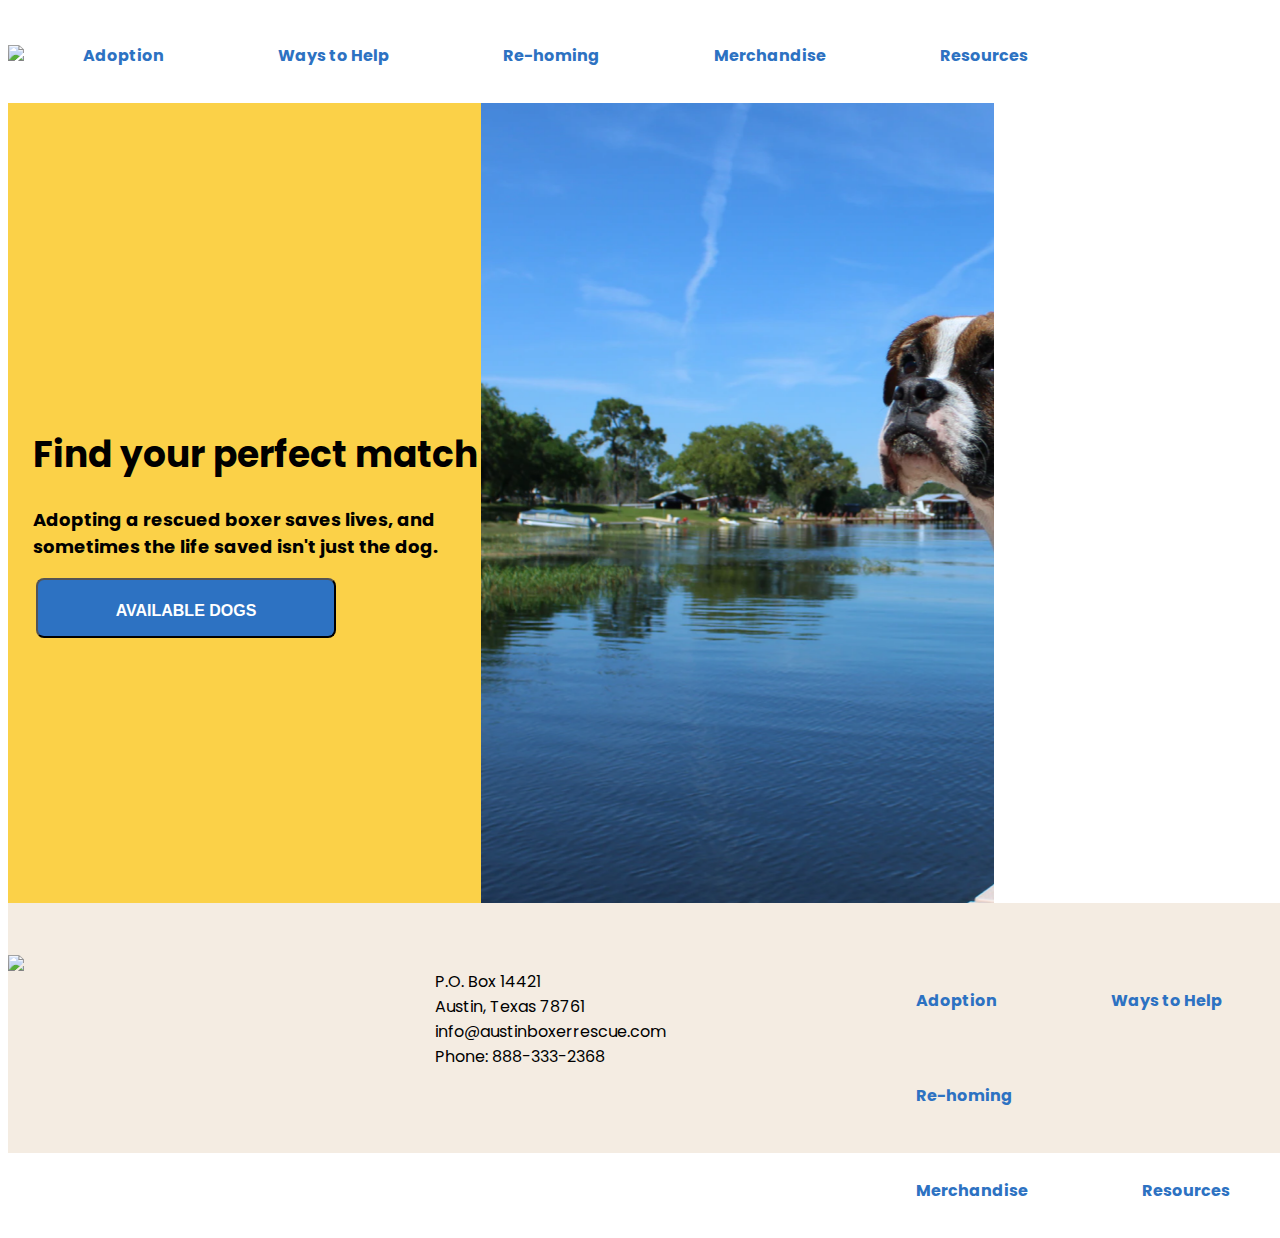
==== UX_UI_HW_17/index.html @ 2d82590b "06.27.21" ====
<!DOCTYPE html>

<!-- Metadata-->
<head> 
<title> Austin Boxer Rescue</title>

<link href="css/style.css" rel="stylesheet" type="text/css">
<link href="https://fonts.googleapis.com/css2?family=Poppins&display=swap" rel="stylesheet">
<link href="https://fonts.googleapis.com/css2?family=Poppins:wght@600&display=swap" rel="stylesheet">
</head>


<body>


<!-- New Nav-->
<nav>
  <div class="row">
      <div class="nav">
        <img src="/Users/zoefu/Documents/GitHub/UX_UI_HW_17/images/abr-logo.png">

        <a href="#"><div class="inline-block">Adoption</div></a>
        <a href="#"><div class="inline-block">Ways to Help</div></a>
        <a href="#"><div class="inline-block">Re-homing</div></a>
        <a href="#"><div class="inline-block">Merchandise</div></a>
        <a href="#"><div class="inline-block">Resources</div></a>
      </div>
      
    </div>

</nav>


<!-- New Nav-->

<section>

<!-- Left Side-->
<div class="left">
  <div class="column">
    <div class="leftHero">
      <h1> Find your perfect match</h1>
      <h3>Adopting a rescued boxer saves lives, and sometimes the life saved isn't just the dog.</h3>
      <button class="CTA">
        <h4>AVAILABLE DOGS</h4>
      </button>
    </div>
  </div>
</div>

<!-- END Left Side-->


<!-- Right Side-->
<div class="rightHero"></div>
<!-- Right Side-->



</section>
</body>



<!--Footer-->
<footer>
  <div class="row">
    <div class="footer">
      <img src="/Users/zoefu/Documents/GitHub/UX_UI_HW_17/images/abr-logo.png">
    </div>
    <div class="footer">
      <p>P.O. Box 14421 <br>Austin, Texas 78761<br>
        info@austinboxerrescue.com<br>Phone: 888-333-2368<br>
      </p>
    </div>

    <div class="footer">
      <a href="#"><div class="inline-block">Adoption</div></a>
      <a href="#"><div class="inline-block">Ways to Help</div></a>
      <a href="#"><div class="inline-block">Re-homing</div></a>
      <a href="#"><div class="inline-block">Merchandise</div></a>
      <a href="#"><div class="inline-block">Resources</div></a>

    </div>
  </div>

</footer>
<!--Footer-->

</html>
---- UX_UI_HW_17/css/style.css ----
body{
    font-family: 'Poppins', sans-serif;
    width:100%;
}
h1{
  color: black;
  font-size:  36px;
  font-weight: bold;
}

h3{
  font-size:  18px;
}

h4{
  color:white;
  font-size:  16px;
}

h5{
  color:#2c2c2c;
  font-size:  14px;
}

/*Navigation*/

.navNew {
  float: left;
  width: 33.33%;
  justify-content: center;
  align-items: center;
  background:#FFFFFF;
  height: 200px;
  padding-top:50px;
}

.inline-block {
  padding: 15px;
  display: inline-block;
}

.nav a {
  padding: 20px 40px;
  text-decoration: none;
  text-align: right;
  align-items: flex-end;
  font-weight: bold;
  color: #2D72C2;
  display: inline-block;
  }





/*Hero-Left*/
  .leftHero{

    height:500px;
    float: left;
    width: 35%;
    text-align: left;
    padding-top: 300px;
    padding-left: 25px;
    padding-right: -50px;
    left: 0px;
    top: 202px;
    background: #FBD148;
    
  }

  .CTA{
    position: absolute;
    width: 300px;
    height: 60px;
    left: 66px;
    background: #2D72C2;
    border-radius: 8px;
    text-decoration: capitalize;
    margin-left:-30px;
  }



  .rightHero{

    height:500px;

    width:77%;
    padding-top: 300px;
    left: 0px;
    top: 202px;
    background-image: url("../images/hero.png");

    
  }





/*Footer*/

.footer {
  float: left;
  width: 33.33%;
  justify-content: center;
  align-items: center;
  background:#F4ECE2;
  height: 200px;
  padding-top:50px;

}

.footer a {
  padding: 20px 40px;
  text-decoration: none;
  text-align: right;
  font-weight: bold;
  color: #2D72C2;
  display: inline-block;

}

/* Clear floats after the columns */
.row:after {
  content: "";
  display: table;
  clear: both;
}
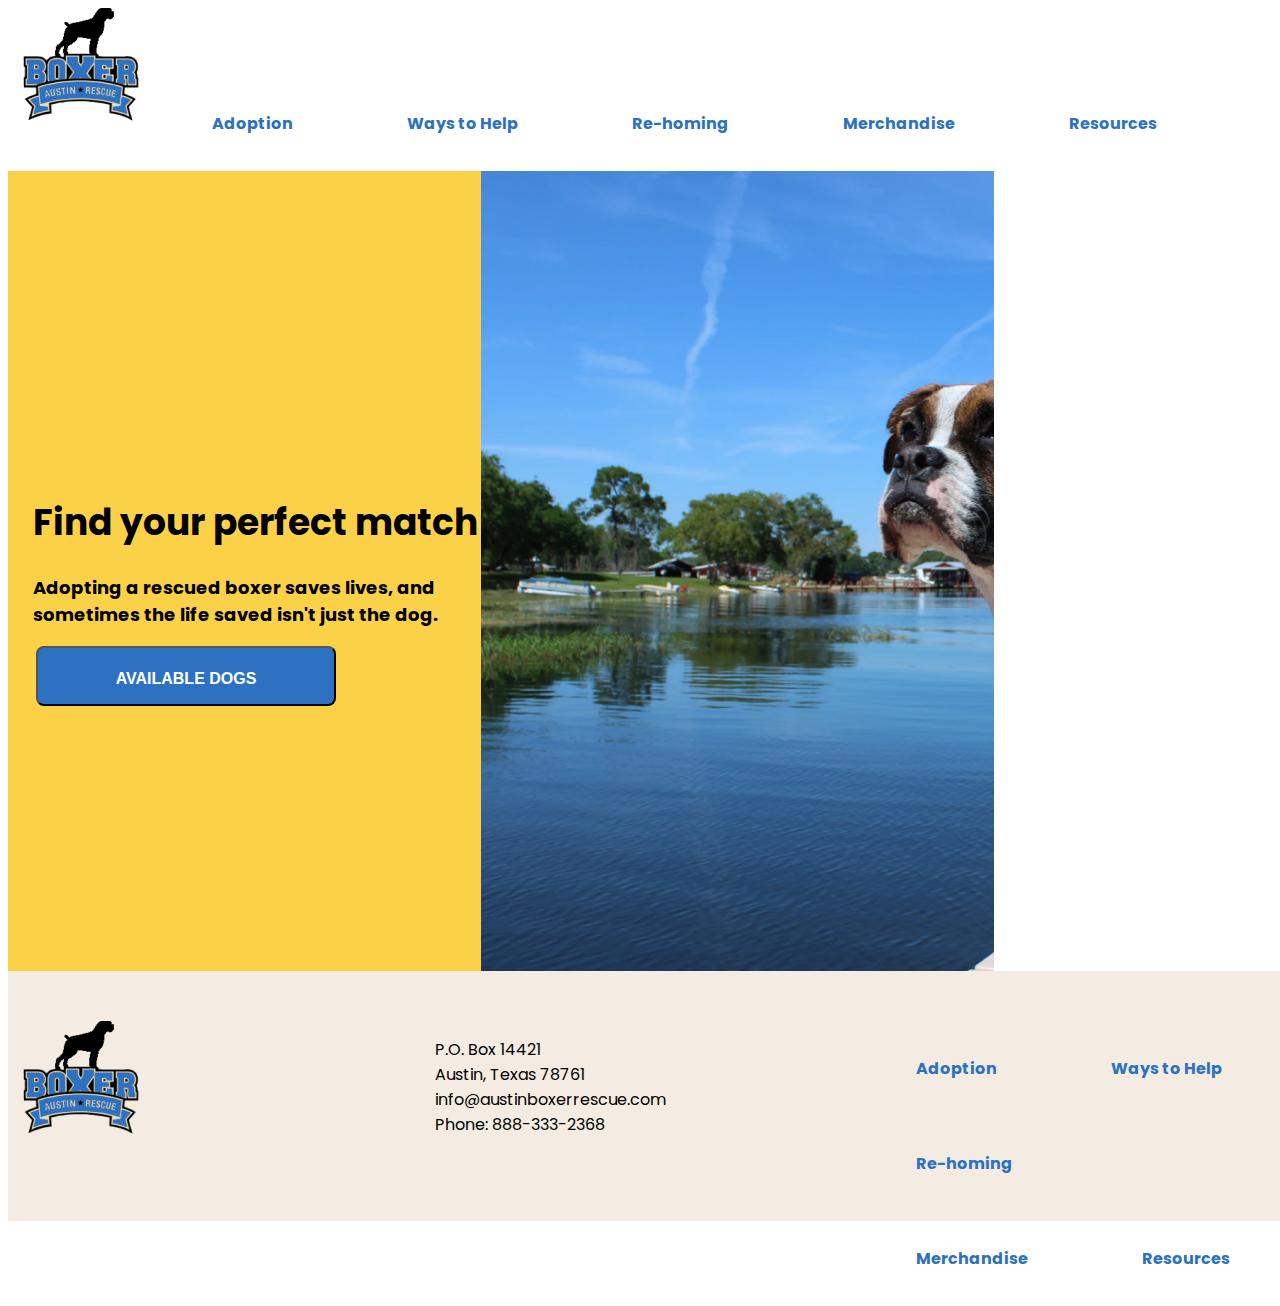
==== commit a719ca81: "Update index.html" ====
--- a/UX_UI_HW_17/index.html
+++ b/UX_UI_HW_17/index.html
@@ -17,7 +17,7 @@
 <nav>
   <div class="row">
       <div class="nav">
-        <img src="/Users/zoefu/Documents/GitHub/UX_UI_HW_17/images/abr-logo.png">
+        <img src="images/abr-logo.png">
 
         <a href="#"><div class="inline-block">Adoption</div></a>
         <a href="#"><div class="inline-block">Ways to Help</div></a>
@@ -66,7 +66,7 @@
 <footer>
   <div class="row">
     <div class="footer">
-      <img src="/Users/zoefu/Documents/GitHub/UX_UI_HW_17/images/abr-logo.png">
+      <img src="images/abr-logo.png">
     </div>
     <div class="footer">
       <p>P.O. Box 14421 <br>Austin, Texas 78761<br>
